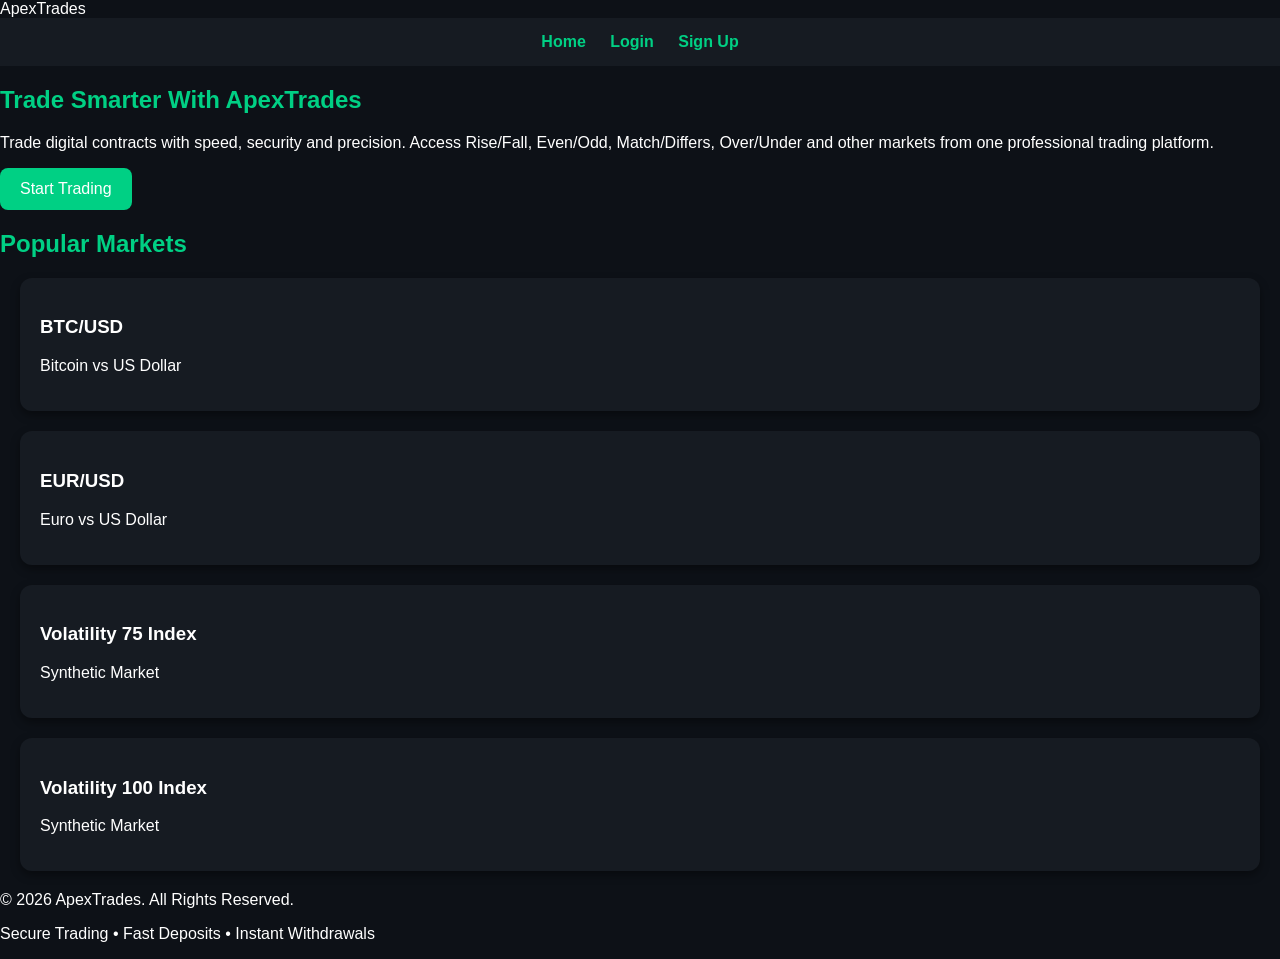
==== index.html @ bdf3bc40 "Update index.html" ====
<!DOCTYPE html>
<html lang="en">

<head>

<meta charset="UTF-8">

<meta name="viewport" content="width=device-width, initial-scale=1.0">

<title>ApexTrades</title>

<link rel="stylesheet" href="style.css">

</head>

<body>

<header>

<div class="logo">
ApexTrades
</div>

<nav>

<a href="index.html">Home</a>

<a href="login.html">Login</a>

<a href="signup.html">Sign Up</a>

</nav>

</header>

<section class="hero">

<h1>Trade Smarter With ApexTrades</h1>

<p>

Trade digital contracts with speed, security and precision.

Access Rise/Fall, Even/Odd, Match/Differs,

Over/Under and other markets from one professional trading platform.

</p>

<a href="signup.html">

<button class="btn">

Start Trading

</button>

</a>

</section>

<section class="markets">

<h2>Popular Markets</h2>

<div class="card">

<h3>BTC/USD</h3>

<p>Bitcoin vs US Dollar</p>

</div>

<div class="card">

<h3>EUR/USD</h3>

<p>Euro vs US Dollar</p>

</div>

<div class="card">

<h3>Volatility 75 Index</h3>

<p>Synthetic Market</p>

</div>

<div class="card">

<h3>Volatility 100 Index</h3>

<p>Synthetic Market</p>

</div>

</section>

<footer>

<p>© 2026 ApexTrades. All Rights Reserved.</p>

<p>

Secure Trading • Fast Deposits • Instant Withdrawals

</p>

</footer>

</body>

</html>
---- style.css ----
body{
    margin:0;
    font-family:Arial,sans-serif;
    background:#0d1117;
    color:#ffffff;
}

nav{
    background:#161b22;
    padding:15px;
    text-align:center;
}

nav a{
    color:#00d084;
    text-decoration:none;
    margin:0 10px;
    font-weight:bold;
}

nav a:hover{
    color:#ffffff;
}

.card{
    background:#161b22;
    margin:20px;
    padding:20px;
    border-radius:12px;
    box-shadow:0 4px 10px rgba(0,0,0,.4);
}

h1,h2{
    color:#00d084;
}

button{
    background:#00d084;
    color:#fff;
    border:none;
    padding:12px 20px;
    border-radius:8px;
    font-size:16px;
    cursor:pointer;
}

button:hover{
    background:#00b36b;
}

input,select{
    width:100%;
    padding:12px;
    margin-top:8px;
    margin-bottom:15px;
    border:1px solid #333;
    border-radius:8px;
    background:#1f2937;
    color:#fff;
    box-sizing:border-box;
}

table{
    width:100%;
    border-collapse:collapse;
}

th{
    background:#00d084;
    color:#fff;
}

th,td{
    border:1px solid #333;
    padding:10px;
    text-align:center;
}
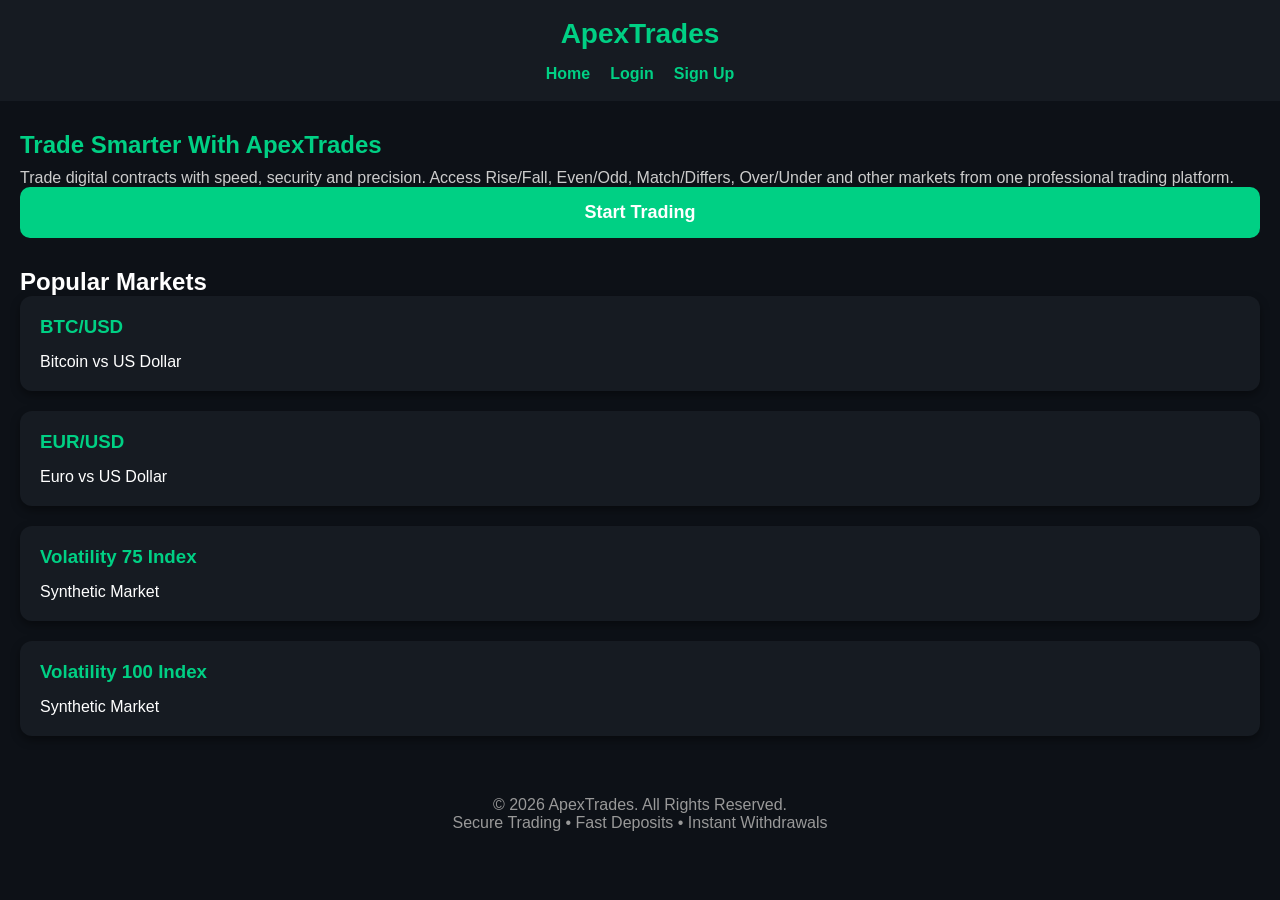
==== commit 4d685054: "Update index.html" ====
--- a/index.html
+++ b/index.html
@@ -2,15 +2,21 @@
 <html lang="en">
 
 <head>
-
 <meta charset="UTF-8">
 
 <meta name="viewport" content="width=device-width, initial-scale=1.0">
 
-<title>ApexTrades</title>
+<title>ApexTrades | Modern Trading Platform</title>
+
+<meta name="description" content="ApexTrades is a modern trading platform. Launching soon.">
+
+<meta name="keywords" content="ApexTrades, Forex, Crypto, Binary Options, Trading">
+
+<meta name="robots" content="index, follow">
+
+<meta name="author" content="ApexTrades">
 
 <link rel="stylesheet" href="style.css">
-
 </head>
 
 <body>
--- a/style.css
+++ b/style.css
@@ -1,20 +1,38 @@
+*{
+    margin:0;
+    padding:0;
+    box-sizing:border-box;
+}
+
 body{
-    margin:0;
     font-family:Arial,sans-serif;
     background:#0d1117;
     color:#ffffff;
 }
 
+header{
+    background:#161b22;
+    padding:18px;
+}
+
+.logo{
+    font-size:28px;
+    font-weight:bold;
+    color:#00d084;
+    text-align:center;
+    margin-bottom:15px;
+}
+
 nav{
-    background:#161b22;
-    padding:15px;
-    text-align:center;
+    display:flex;
+    justify-content:center;
+    gap:20px;
+    flex-wrap:wrap;
 }
 
 nav a{
     color:#00d084;
     text-decoration:none;
-    margin:0 10px;
     font-weight:bold;
 }
 
@@ -22,56 +40,71 @@
     color:#ffffff;
 }
 
+.hero{
+    padding:30px 20px;
+}
+
+.hero h1{
+    color:#00d084;
+    margin-bottom:10px;
+}
+
+.hero p{
+    color:#cccccc;
+}
+
+.markets{
+    padding:0 20px 20px;
+}
+
 .card{
     background:#161b22;
-    margin:20px;
+    border-radius:12px;
     padding:20px;
-    border-radius:12px;
+    margin-bottom:20px;
     box-shadow:0 4px 10px rgba(0,0,0,.4);
 }
 
-h1,h2{
+.card h2,
+.card h3{
     color:#00d084;
+    margin-bottom:15px;
 }
 
-button{
-    background:#00d084;
-    color:#fff;
-    border:none;
-    padding:12px 20px;
-    border-radius:8px;
-    font-size:16px;
-    cursor:pointer;
+label{
+    display:block;
+    margin-bottom:8px;
 }
 
-button:hover{
-    background:#00b36b;
-}
-
-input,select{
+input,
+select{
     width:100%;
     padding:12px;
-    margin-top:8px;
-    margin-bottom:15px;
     border:1px solid #333;
     border-radius:8px;
     background:#1f2937;
     color:#fff;
-    box-sizing:border-box;
+    margin-bottom:20px;
 }
 
-table{
+.btn{
     width:100%;
-    border-collapse:collapse;
+    padding:15px;
+    background:#00d084;
+    color:#fff;
+    border:none;
+    border-radius:10px;
+    font-size:18px;
+    font-weight:bold;
+    cursor:pointer;
 }
 
-th{
-    background:#00d084;
-    color:#fff;
+.btn:hover{
+    background:#00b36b;
 }
 
-th,td{
-    border:1px solid #333;
-    padding:10px;
+footer{
     text-align:center;
+    padding:20px;
+    color:#999999;
 }
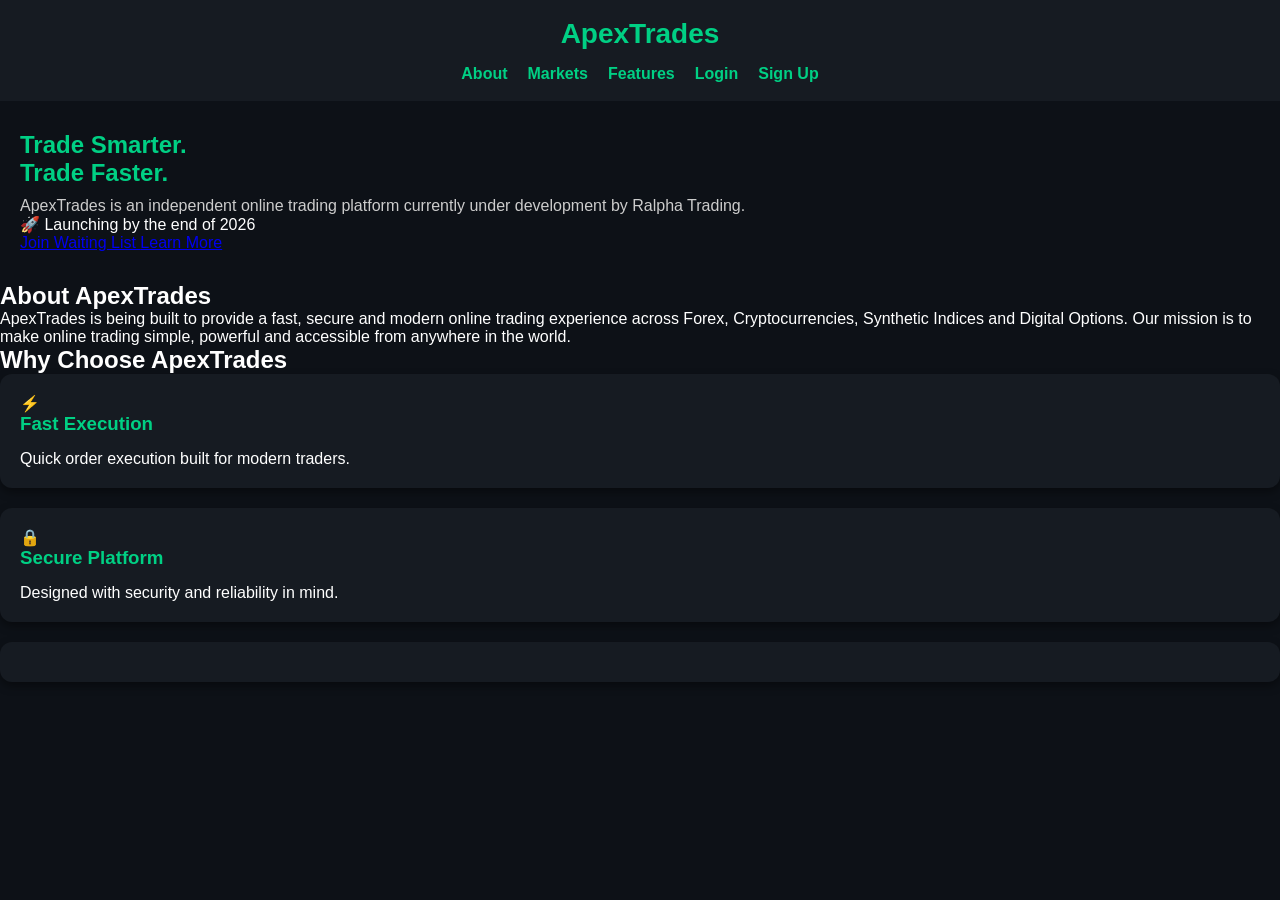
==== commit dfb1bb7a: "Revise index.html for improved SEO and content Updated the title and meta description for better cla" ====
--- a/index.html
+++ b/index.html
@@ -1,22 +1,16 @@
 <!DOCTYPE html>
 <html lang="en">
+<head>
 
-<head>
 <meta charset="UTF-8">
-
 <meta name="viewport" content="width=device-width, initial-scale=1.0">
 
-<title>ApexTrades | Modern Trading Platform</title>
+<title>ApexTrades | Launching Soon</title>
 
-<meta name="description" content="ApexTrades is a modern trading platform. Launching soon.">
-
-<meta name="keywords" content="ApexTrades, Forex, Crypto, Binary Options, Trading">
-
-<meta name="robots" content="index, follow">
-
-<meta name="author" content="ApexTrades">
+<meta name="description" content="ApexTrades is an independent online trading platform currently under development by Ralpha Trading. Expected to launch by the end of 2026.">
 
 <link rel="stylesheet" href="style.css">
+
 </head>
 
 <body>
@@ -29,11 +23,15 @@
 
 <nav>
 
-<a href="index.html">Home</a>
+<a href="#about">About</a>
 
-<a href="login.html">Login</a>
+<a href="#markets">Markets</a>
 
-<a href="signup.html">Sign Up</a>
+<a href="#features">Features</a>
+
+<a href="login.html" class="login-btn">Login</a>
+
+<a href="signup.html" class="signup-btn">Sign Up</a>
 
 </nav>
 
@@ -41,80 +39,87 @@
 
 <section class="hero">
 
-<h1>Trade Smarter With ApexTrades</h1>
+<h1>
+Trade Smarter.<br>
+Trade Faster.
+</h1>
 
 <p>
 
-Trade digital contracts with speed, security and precision.
-
-Access Rise/Fall, Even/Odd, Match/Differs,
-
-Over/Under and other markets from one professional trading platform.
+ApexTrades is an independent online trading platform currently under development by Ralpha Trading.
 
 </p>
 
-<a href="signup.html">
+<div class="launch">
 
-<button class="btn">
+🚀 Launching by the end of 2026
 
-Start Trading
+</div>
 
-</button>
+<div class="hero-buttons">
+
+<a href="signup.html" class="primary-btn">
+
+Join Waiting List
 
 </a>
 
+<a href="#about" class="secondary-btn">
+
+Learn More
+
+</a>
+
+</div>
+
 </section>
 
-<section class="markets">
+<section id="about">
 
-<h2>Popular Markets</h2>
+<h2>
+
+About ApexTrades
+
+</h2>
+
+<p>
+
+ApexTrades is being built to provide a fast, secure and modern online trading experience across Forex, Cryptocurrencies, Synthetic Indices and Digital Options.
+
+Our mission is to make online trading simple, powerful and accessible from anywhere in the world.
+
+</p>
+
+</section>
+
+<section id="features">
+
+<h2>
+
+Why Choose ApexTrades
+
+</h2>
+
+<div class="cards">
 
 <div class="card">
 
-<h3>BTC/USD</h3>
+⚡
 
-<p>Bitcoin vs US Dollar</p>
+<h3>Fast Execution</h3>
+
+<p>Quick order execution built for modern traders.</p>
 
 </div>
 
 <div class="card">
 
-<h3>EUR/USD</h3>
+🔒
 
-<p>Euro vs US Dollar</p>
+<h3>Secure Platform</h3>
+
+<p>Designed with security and reliability in mind.</p>
 
 </div>
 
 <div class="card">
-
-<h3>Volatility 75 Index</h3>
-
-<p>Synthetic Market</p>
-
-</div>
-
-<div class="card">
-
-<h3>Volatility 100 Index</h3>
-
-<p>Synthetic Market</p>
-
-</div>
-
-</section>
-
-<footer>
-
-<p>© 2026 ApexTrades. All Rights Reserved.</p>
-
-<p>
-
-Secure Trading • Fast Deposits • Instant Withdrawals
-
-</p>
-
-</footer>
-
-</body>
-
-</html>
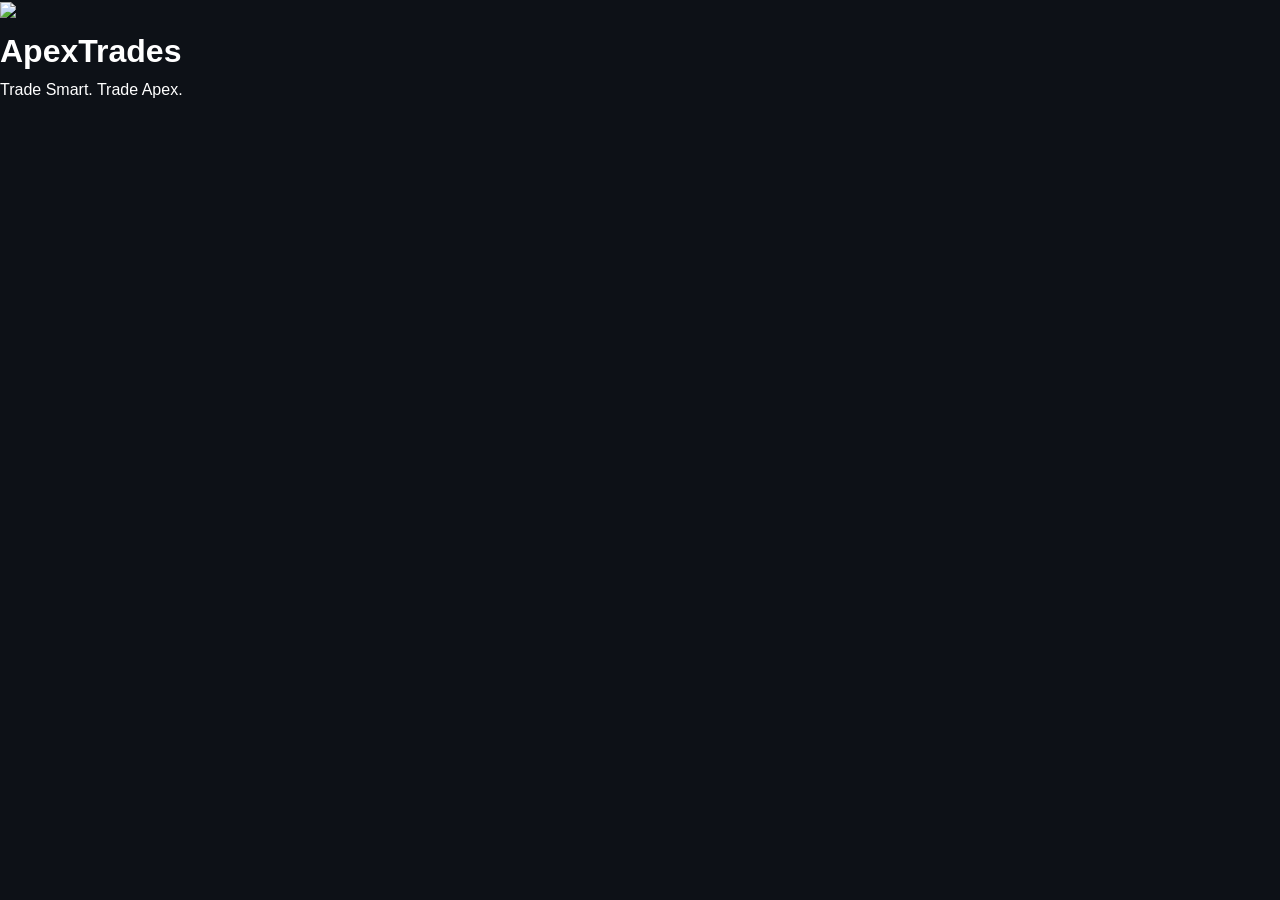
==== commit 92a7542d: "Update index.html" ====
--- a/index.html
+++ b/index.html
@@ -1,125 +1,40 @@
 <!DOCTYPE html>
 <html lang="en">
 <head>
-
 <meta charset="UTF-8">
 <meta name="viewport" content="width=device-width, initial-scale=1.0">
 
-<title>ApexTrades | Launching Soon</title>
+<title>ApexTrades | Trade Smart. Trade Apex.</title>
 
-<meta name="description" content="ApexTrades is an independent online trading platform currently under development by Ralpha Trading. Expected to launch by the end of 2026.">
+<meta name="description" content="Trade forex, synthetic indices, crypto and binary markets with ApexTrades.">
+<meta name="keywords" content="ApexTrades, trading, forex, crypto, binary options">
+<meta name="author" content="ApexTrades">
+
+<link rel="icon" type="image/png" href="logo.png">
+
+<meta property="og:title" content="ApexTrades">
+<meta property="og:description" content="Trade Smart. Trade Apex.">
+<meta property="og:image" content="logo.png">
+<meta property="og:type" content="website">
+
+<meta name="theme-color" content="#0b0b0b">
 
 <link rel="stylesheet" href="style.css">
-
 </head>
 
 <body>
 
-<header>
-
-<div class="logo">
-ApexTrades
+<div class="loading">
+<img src="logo.png" class="logo">
+<h1>ApexTrades</h1>
+<p>Trade Smart. Trade Apex.</p>
 </div>
 
-<nav>
+<script>
+setTimeout(()=>{
+window.location.href="login.html";
+},2500);
+</script>
 
-<a href="#about">About</a>
-
-<a href="#markets">Markets</a>
-
-<a href="#features">Features</a>
-
-<a href="login.html" class="login-btn">Login</a>
-
-<a href="signup.html" class="signup-btn">Sign Up</a>
-
-</nav>
-
-</header>
-
-<section class="hero">
-
-<h1>
-Trade Smarter.<br>
-Trade Faster.
-</h1>
-
-<p>
-
-ApexTrades is an independent online trading platform currently under development by Ralpha Trading.
-
-</p>
-
-<div class="launch">
-
-🚀 Launching by the end of 2026
-
-</div>
-
-<div class="hero-buttons">
-
-<a href="signup.html" class="primary-btn">
-
-Join Waiting List
-
-</a>
-
-<a href="#about" class="secondary-btn">
-
-Learn More
-
-</a>
-
-</div>
-
-</section>
-
-<section id="about">
-
-<h2>
-
-About ApexTrades
-
-</h2>
-
-<p>
-
-ApexTrades is being built to provide a fast, secure and modern online trading experience across Forex, Cryptocurrencies, Synthetic Indices and Digital Options.
-
-Our mission is to make online trading simple, powerful and accessible from anywhere in the world.
-
-</p>
-
-</section>
-
-<section id="features">
-
-<h2>
-
-Why Choose ApexTrades
-
-</h2>
-
-<div class="cards">
-
-<div class="card">
-
-⚡
-
-<h3>Fast Execution</h3>
-
-<p>Quick order execution built for modern traders.</p>
-
-</div>
-
-<div class="card">
-
-🔒
-
-<h3>Secure Platform</h3>
-
-<p>Designed with security and reliability in mind.</p>
-
-</div>
-
-<div class="card">
+</body>
+</html>
--- a/style.css
+++ b/style.css
@@ -1,110 +1,208 @@
 *{
-    margin:0;
-    padding:0;
-    box-sizing:border-box;
+margin:0;
+padding:0;
+box-sizing:border-box;
+font-family:Arial,Helvetica,sans-serif;
 }
 
 body{
-    font-family:Arial,sans-serif;
-    background:#0d1117;
-    color:#ffffff;
+background:#0d1117;
+color:#ffffff;
+line-height:1.6;
 }
 
 header{
-    background:#161b22;
-    padding:18px;
+display:flex;
+justify-content:space-between;
+align-items:center;
+padding:20px 8%;
+background:#111827;
+position:sticky;
+top:0;
+z-index:1000;
+box-shadow:0 2px 15px rgba(0,0,0,.4);
 }
 
 .logo{
-    font-size:28px;
-    font-weight:bold;
-    color:#00d084;
-    text-align:center;
-    margin-bottom:15px;
+font-size:28px;
+font-weight:700;
+color:#00d084;
 }
 
 nav{
-    display:flex;
-    justify-content:center;
-    gap:20px;
-    flex-wrap:wrap;
+display:flex;
+gap:18px;
+align-items:center;
+flex-wrap:wrap;
 }
 
 nav a{
-    color:#00d084;
-    text-decoration:none;
-    font-weight:bold;
+text-decoration:none;
+color:#ffffff;
+font-weight:600;
+transition:.3s;
 }
 
 nav a:hover{
-    color:#ffffff;
+color:#00d084;
+}
+
+.login-btn{
+padding:10px 18px;
+border:1px solid #00d084;
+border-radius:8px;
+}
+
+.signup-btn{
+background:#00d084;
+color:#000;
+padding:10px 18px;
+border-radius:8px;
+font-weight:bold;
 }
 
 .hero{
-    padding:30px 20px;
+text-align:center;
+padding:90px 20px;
+max-width:900px;
+margin:auto;
 }
 
 .hero h1{
-    color:#00d084;
-    margin-bottom:10px;
+font-size:56px;
+margin-bottom:20px;
+line-height:1.2;
 }
 
 .hero p{
-    color:#cccccc;
-}
-
-.markets{
-    padding:0 20px 20px;
+font-size:20px;
+color:#cfcfcf;
+max-width:700px;
+margin:auto;
+}
+
+.launch{
+display:inline-block;
+margin-top:30px;
+padding:12px 24px;
+background:#143d2f;
+border:1px solid #00d084;
+border-radius:30px;
+font-weight:bold;
+color:#00d084;
+}
+
+.hero-buttons{
+margin-top:40px;
+display:flex;
+justify-content:center;
+gap:20px;
+flex-wrap:wrap;
+}
+
+.primary-btn,
+.secondary-btn{
+text-decoration:none;
+padding:15px 28px;
+border-radius:10px;
+font-weight:bold;
+transition:.3s;
+}
+
+.primary-btn{
+background:#00d084;
+color:#000;
+}
+
+.primary-btn:hover{
+transform:translateY(-3px);
+}
+
+.secondary-btn{
+border:2px solid #00d084;
+color:#00d084;
+}
+
+section{
+padding:80px 8%;
+}
+
+section h2{
+font-size:36px;
+margin-bottom:20px;
+text-align:center;
+}
+
+section p{
+max-width:900px;
+margin:auto;
+text-align:center;
+color:#cfcfcf;
+}
+
+.cards{
+display:grid;
+grid-template-columns:repeat(auto-fit,minmax(220px,1fr));
+gap:25px;
+margin-top:45px;
 }
 
 .card{
-    background:#161b22;
-    border-radius:12px;
-    padding:20px;
-    margin-bottom:20px;
-    box-shadow:0 4px 10px rgba(0,0,0,.4);
-}
-
-.card h2,
+background:#161b22;
+padding:30px;
+border-radius:16px;
+text-align:center;
+border:1px solid #222;
+transition:.3s;
+}
+
+.card:hover{
+transform:translateY(-8px);
+border-color:#00d084;
+}
+
 .card h3{
-    color:#00d084;
-    margin-bottom:15px;
-}
-
-label{
-    display:block;
-    margin-bottom:8px;
-}
-
-input,
-select{
-    width:100%;
-    padding:12px;
-    border:1px solid #333;
-    border-radius:8px;
-    background:#1f2937;
-    color:#fff;
-    margin-bottom:20px;
-}
-
-.btn{
-    width:100%;
-    padding:15px;
-    background:#00d084;
-    color:#fff;
-    border:none;
-    border-radius:10px;
-    font-size:18px;
-    font-weight:bold;
-    cursor:pointer;
-}
-
-.btn:hover{
-    background:#00b36b;
+margin:15px 0;
+}
+
+.countdown{
+text-align:center;
+background:#111827;
 }
 
 footer{
-    text-align:center;
-    padding:20px;
-    color:#999999;
-}
+padding:50px 20px;
+text-align:center;
+background:#090c10;
+color:#888;
+}
+
+footer h3{
+color:#00d084;
+margin-bottom:15px;
+}
+
+@media(max-width:768px){
+
+header{
+flex-direction:column;
+gap:20px;
+}
+
+nav{
+justify-content:center;
+}
+
+.hero h1{
+font-size:38px;
+}
+
+.hero p{
+font-size:18px;
+}
+
+section{
+padding:60px 20px;
+}
+
+}
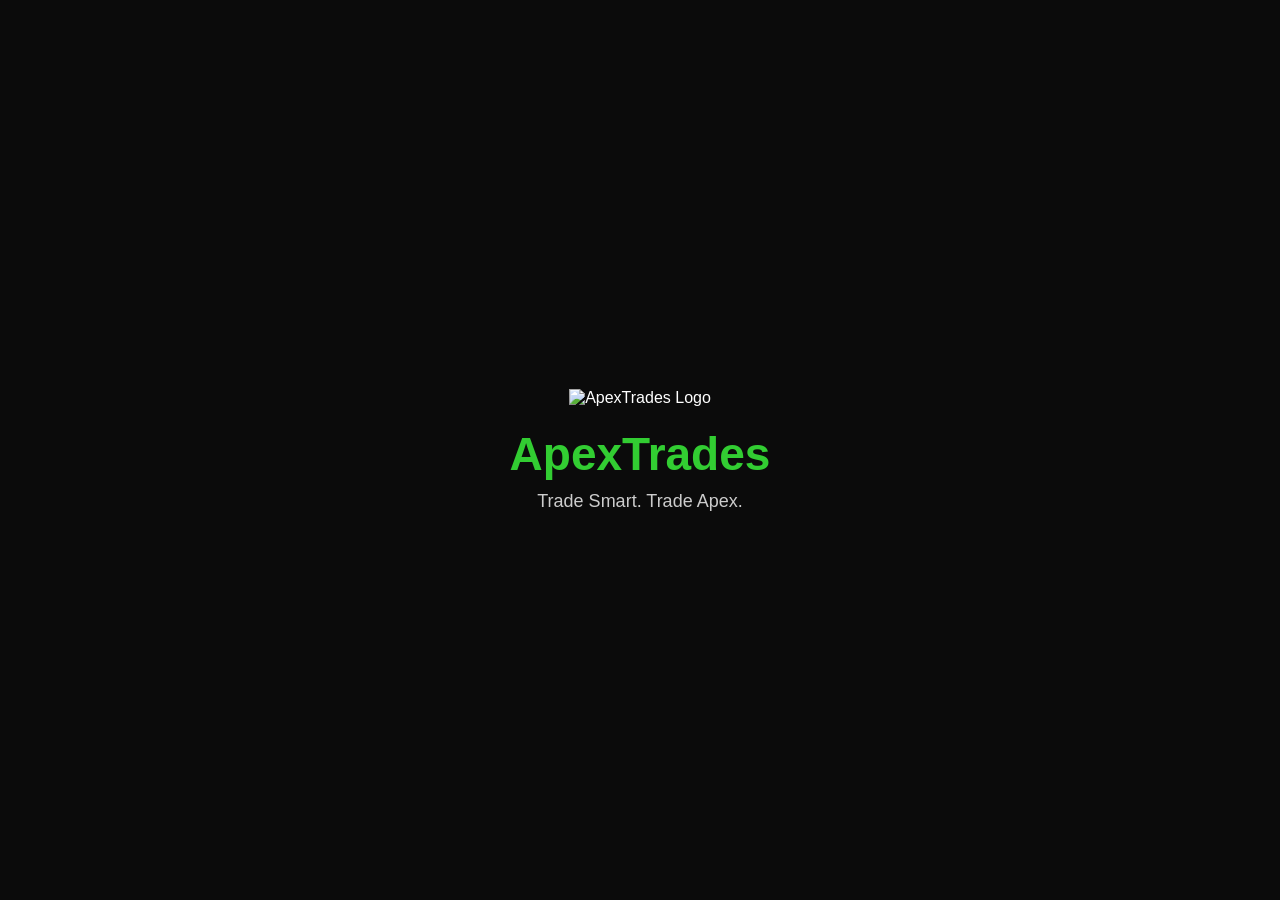
==== commit f8404802: "Update index.html" ====
--- a/index.html
+++ b/index.html
@@ -3,38 +3,71 @@
 <head>
 <meta charset="UTF-8">
 <meta name="viewport" content="width=device-width, initial-scale=1.0">
+<title>ApexTrades</title>
 
-<title>ApexTrades | Trade Smart. Trade Apex.</title>
+<link rel="icon" href="logo.png">
 
-<meta name="description" content="Trade forex, synthetic indices, crypto and binary markets with ApexTrades.">
-<meta name="keywords" content="ApexTrades, trading, forex, crypto, binary options">
-<meta name="author" content="ApexTrades">
+<style>
+*{
+margin:0;
+padding:0;
+box-sizing:border-box;
+font-family:Arial,sans-serif;
+}
 
-<link rel="icon" type="image/png" href="logo.png">
+body{
+background:#0b0b0b;
+display:flex;
+justify-content:center;
+align-items:center;
+height:100vh;
+color:white;
+overflow:hidden;
+}
 
-<meta property="og:title" content="ApexTrades">
-<meta property="og:description" content="Trade Smart. Trade Apex.">
-<meta property="og:image" content="logo.png">
-<meta property="og:type" content="website">
+.loading{
+text-align:center;
+}
 
-<meta name="theme-color" content="#0b0b0b">
+.loading img{
+width:170px;
+margin-bottom:20px;
+animation:float 2s infinite ease-in-out;
+}
 
-<link rel="stylesheet" href="style.css">
+.loading h1{
+font-size:46px;
+color:#32cd32;
+}
+
+.loading p{
+margin-top:10px;
+font-size:18px;
+color:#cccccc;
+}
+
+@keyframes float{
+0%{transform:translateY(0);}
+50%{transform:translateY(-10px);}
+100%{transform:translateY(0);}
+}
+</style>
+
+<script>
+setTimeout(function(){
+window.location.href="login.html";
+},2500);
+</script>
+
 </head>
 
 <body>
 
 <div class="loading">
-<img src="logo.png" class="logo">
+<img src="logo.png" alt="ApexTrades Logo">
 <h1>ApexTrades</h1>
 <p>Trade Smart. Trade Apex.</p>
 </div>
 
-<script>
-setTimeout(()=>{
-window.location.href="login.html";
-},2500);
-</script>
-
 </body>
 </html>
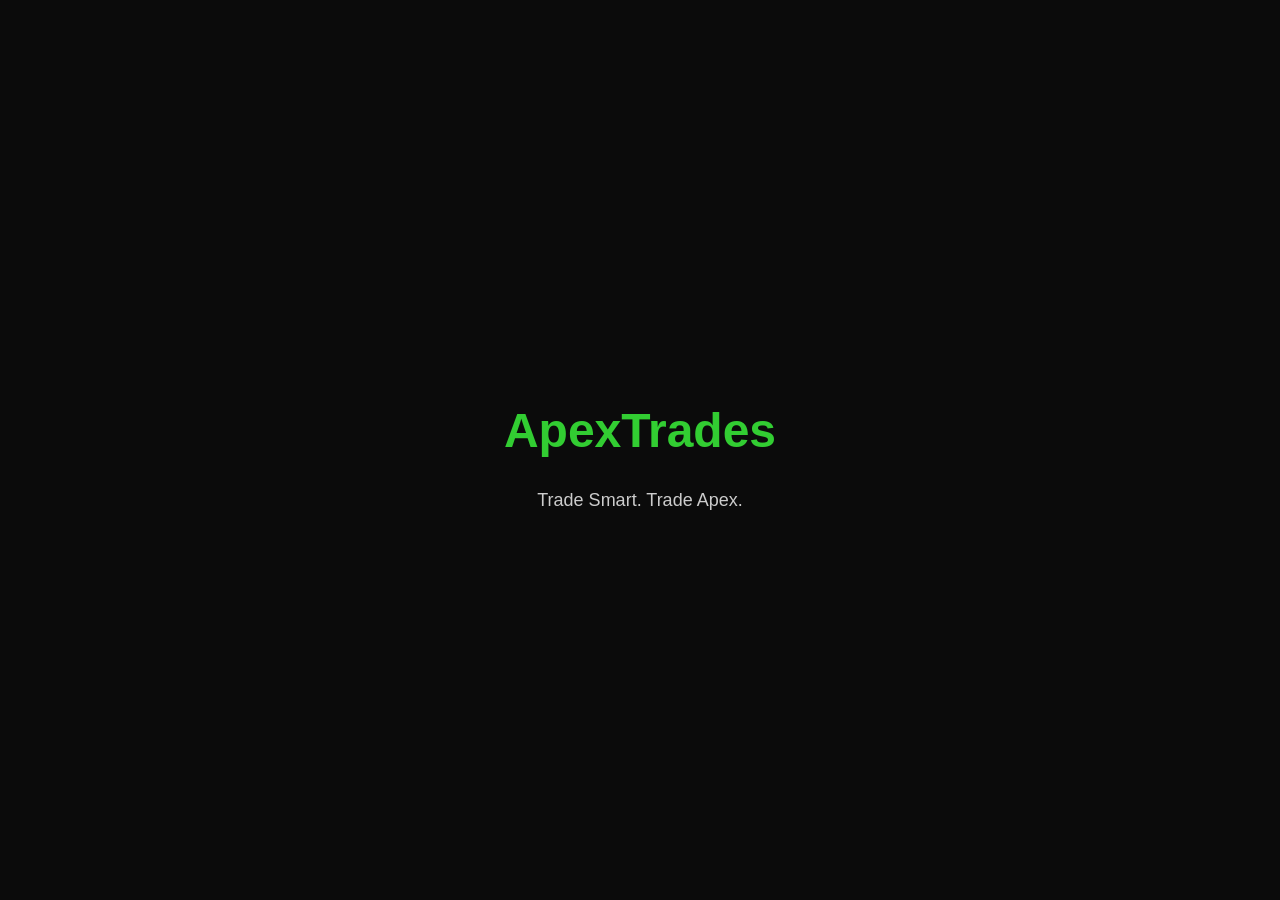
==== commit 0dbe6621: "Update index.html" ====
--- a/index.html
+++ b/index.html
@@ -5,51 +5,28 @@
 <meta name="viewport" content="width=device-width, initial-scale=1.0">
 <title>ApexTrades</title>
 
-<link rel="icon" href="logo.png">
-
 <style>
-*{
+body{
 margin:0;
-padding:0;
-box-sizing:border-box;
-font-family:Arial,sans-serif;
-}
-
-body{
 background:#0b0b0b;
+color:white;
 display:flex;
 justify-content:center;
 align-items:center;
 height:100vh;
-color:white;
-overflow:hidden;
-}
-
-.loading{
+font-family:Arial,sans-serif;
 text-align:center;
 }
 
-.loading img{
-width:170px;
-margin-bottom:20px;
-animation:float 2s infinite ease-in-out;
-}
-
-.loading h1{
-font-size:46px;
+h1{
+font-size:48px;
 color:#32cd32;
 }
 
-.loading p{
+p{
+font-size:18px;
+color:#ccc;
 margin-top:10px;
-font-size:18px;
-color:#cccccc;
-}
-
-@keyframes float{
-0%{transform:translateY(0);}
-50%{transform:translateY(-10px);}
-100%{transform:translateY(0);}
 }
 </style>
 
@@ -63,8 +40,7 @@
 
 <body>
 
-<div class="loading">
-<img src="logo.png" alt="ApexTrades Logo">
+<div>
 <h1>ApexTrades</h1>
 <p>Trade Smart. Trade Apex.</p>
 </div>
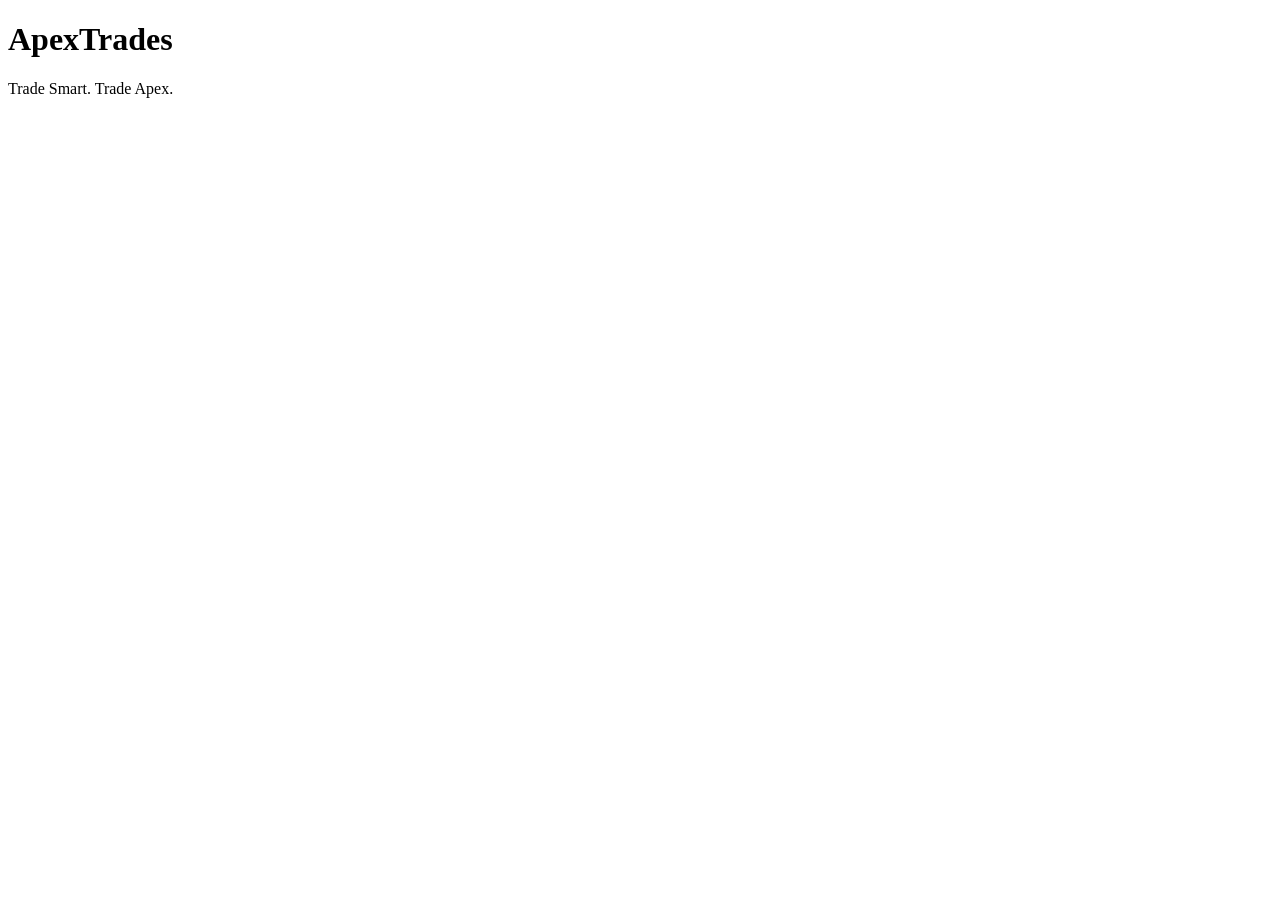
==== commit f60d1f8a: "Update index.html" ====
--- a/index.html
+++ b/index.html
@@ -3,47 +3,42 @@
 <head>
 <meta charset="UTF-8">
 <meta name="viewport" content="width=device-width, initial-scale=1.0">
+
 <title>ApexTrades</title>
 
-<style>
-body{
-margin:0;
-background:#0b0b0b;
-color:white;
-display:flex;
-justify-content:center;
-align-items:center;
-height:100vh;
-font-family:Arial,sans-serif;
-text-align:center;
-}
-
-h1{
-font-size:48px;
-color:#32cd32;
-}
-
-p{
-font-size:18px;
-color:#ccc;
-margin-top:10px;
-}
-</style>
-
-<script>
-setTimeout(function(){
-window.location.href="login.html";
-},2500);
-</script>
+<link rel="stylesheet" href="css/style.css">
 
 </head>
 
 <body>
 
-<div>
+<div class="loader">
+
+<div class="logo-box">
+
 <h1>ApexTrades</h1>
+
 <p>Trade Smart. Trade Apex.</p>
+
+<div class="loading-bar">
+
+<div class="loading-fill"></div>
+
 </div>
+
+</div>
+
+</div>
+
+<script>
+
+setTimeout(function(){
+
+window.location.href="login.html";
+
+},3000);
+
+</script>
 
 </body>
 </html>
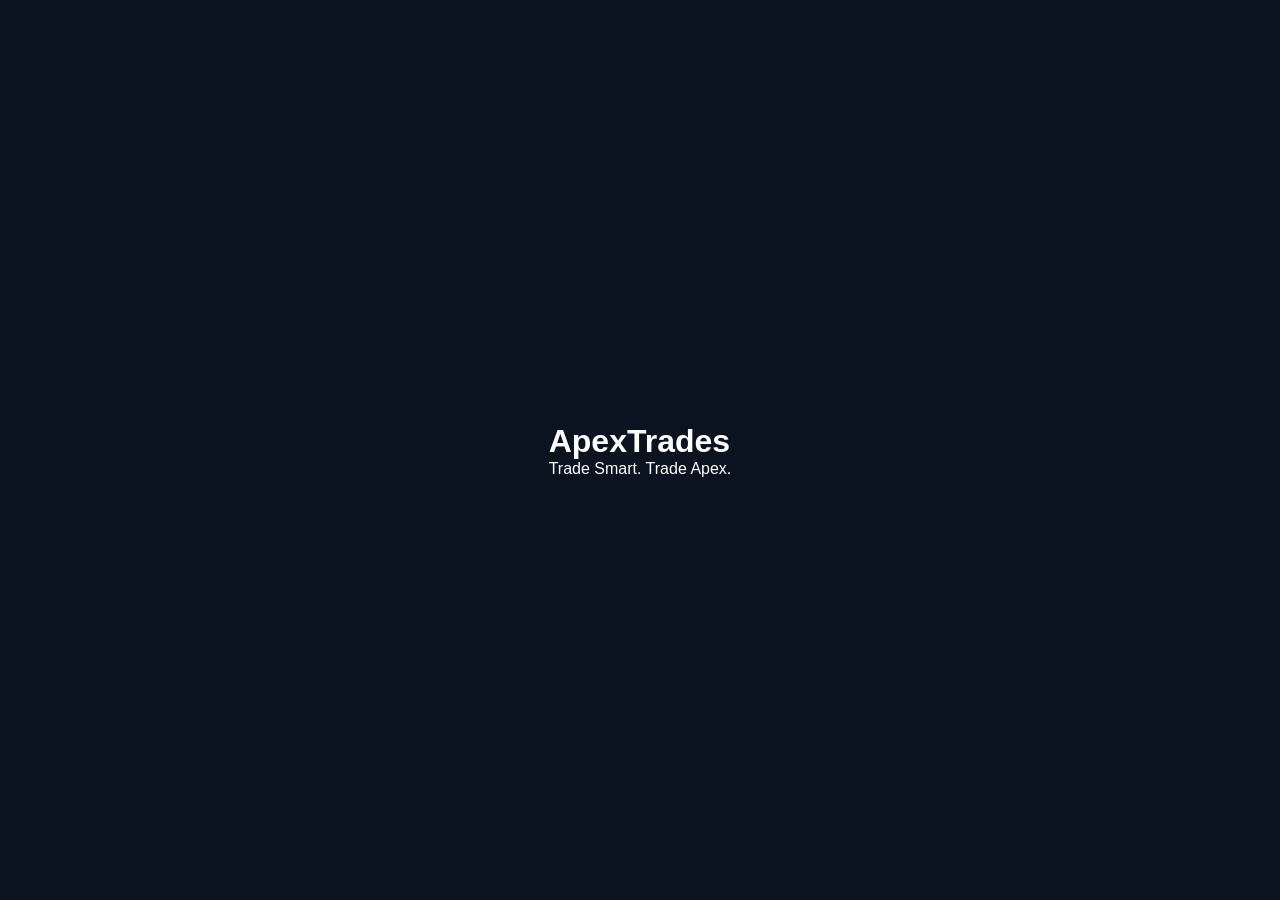
==== commit 341158d9: "Update index.html" ====
--- a/index.html
+++ b/index.html
@@ -6,7 +6,7 @@
 
 <title>ApexTrades</title>
 
-<link rel="stylesheet" href="css/style.css">
+<link rel="stylesheet" href="style.css">
 
 </head>
 
--- a/style.css
+++ b/style.css
@@ -0,0 +1,94 @@
+*{
+margin:0;
+padding:0;
+box-sizing:border-box;
+font-family:Arial,sans-serif;
+}
+
+body{
+background:#0b1220;
+color:#fff;
+display:flex;
+justify-content:center;
+align-items:center;
+height:100vh;
+}
+
+.login-box{
+width:95%;
+max-width:420px;
+background:#111827;
+padding:35px;
+border-radius:20px;
+box-shadow:0 0 30px rgba(0,255,120,.15);
+}
+
+.logo{
+font-size:38px;
+font-weight:bold;
+text-align:center;
+margin-bottom:10px;
+}
+
+.logo span{
+color:#00d26a;
+}
+
+.subtitle{
+text-align:center;
+color:#9ca3af;
+margin-bottom:30px;
+}
+
+input{
+width:100%;
+padding:15px;
+margin-bottom:18px;
+border:none;
+border-radius:12px;
+background:#1f2937;
+color:#fff;
+font-size:16px;
+}
+
+input:focus{
+outline:2px solid #00d26a;
+}
+
+button{
+width:100%;
+padding:15px;
+background:#00d26a;
+border:none;
+border-radius:12px;
+color:#fff;
+font-size:18px;
+font-weight:bold;
+cursor:pointer;
+transition:.3s;
+}
+
+button:hover{
+background:#00b85d;
+}
+
+.bottom-text{
+text-align:center;
+margin-top:20px;
+color:#9ca3af;
+}
+
+.bottom-text a{
+color:#00d26a;
+text-decoration:none;
+font-weight:bold;
+}
+
+@media(max-width:600px){
+.login-box{
+padding:25px;
+}
+.logo{
+font-size:32px;
+}
+}
